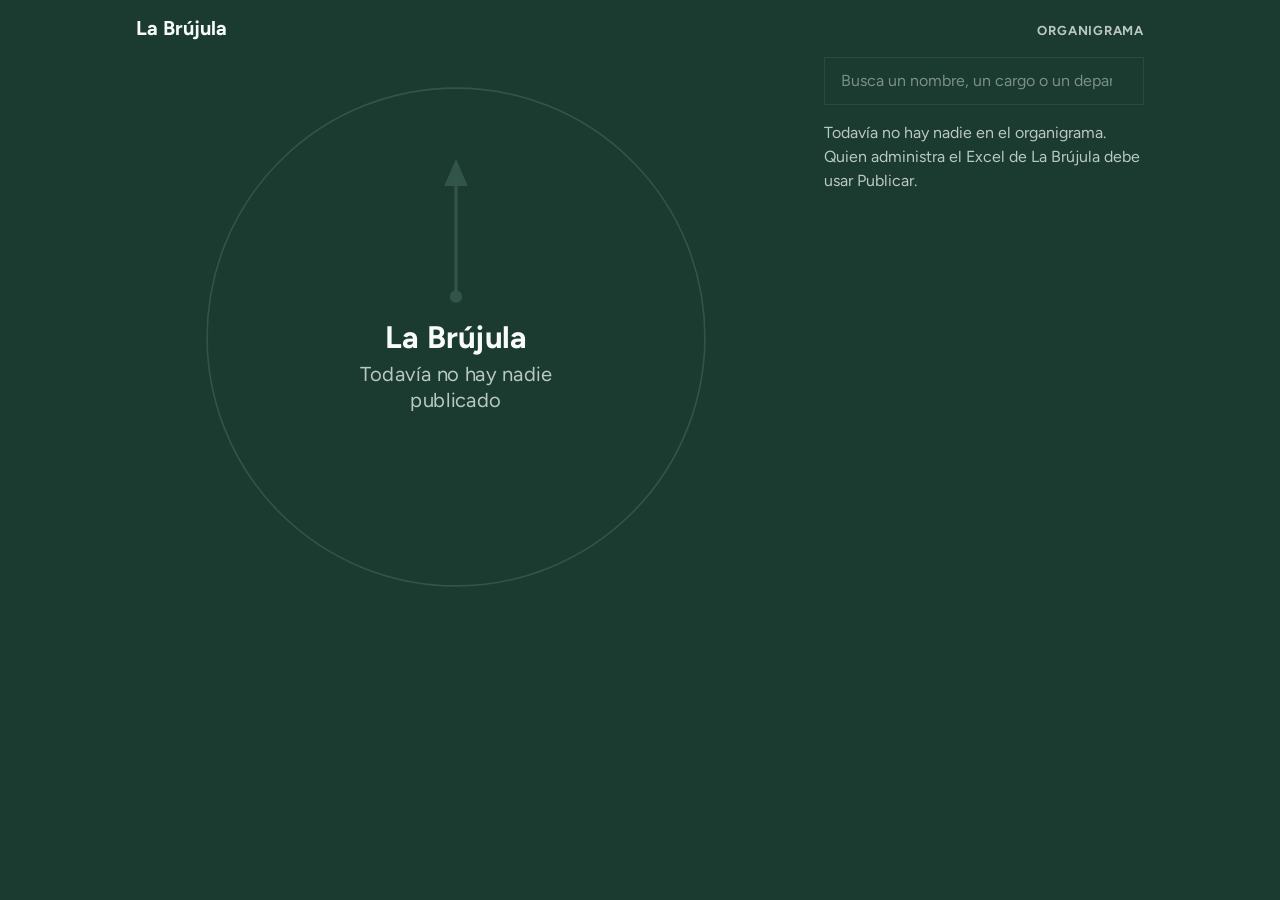
==== index.html @ 805f370a "feat(organigrama): ronda de La Brújula publicada desde el Excel SPA estática sin build: una ronda do" ====
<!doctype html>
<html lang="es">
<head>
  <meta charset="utf-8">
  <meta name="viewport" content="width=device-width, initial-scale=1, viewport-fit=cover">
  <title>La Brújula · Organigrama</title>
  <meta name="description" content="Quién lleva qué en La Brújula y cómo escribirle.">
  <meta name="theme-color" content="#17382f">
  <link rel="icon" href="assets/favicon.svg" type="image/svg+xml">

  <link rel="preconnect" href="https://fonts.googleapis.com">
  <link rel="preconnect" href="https://fonts.gstatic.com" crossorigin>
  <link href="https://fonts.googleapis.com/css2?family=Figtree:wght@400;700&display=swap" rel="stylesheet">

  <link rel="stylesheet" href="css/styles.css">
  <script type="module" src="js/main.js"></script>
</head>
<body>
  <main class="app">
    <header class="cabeza">
      <h1 class="marca">La Brújula</h1>
      <span class="etiqueta">Organigrama</span>
    </header>
    <div class="cuerpo">
      <div class="buscar">
        <label class="sr-only" for="buscar">Buscar</label>
        <input type="search" id="buscar" placeholder="Busca un nombre, un cargo o un departamento" autocomplete="off" disabled>
      </div>
      <svg class="rueda" viewBox="0 0 360 360" role="group" aria-label="Ronda del grupo"></svg>
      <div class="panel" aria-live="polite"></div>
    </div>
    <noscript><p>El organigrama necesita JavaScript para mostrarse.</p></noscript>
  </main>
</body>
</html>
---- css/styles.css ----
/* ==========================================================================
   Organigrama de La Brújula
   Contrato visual: design/constraints.md. Un solo tema, bosque: al grupo no le
   convenció el claro. Los componentes solo usan tokens semánticos, así que un
   tema claro futuro es un bloque más aquí.
   ========================================================================== */

:root {
  color-scheme: dark;

  /* Primitivos: neutros teñidos hacia el turquesa (H 175) y una sola familia de acento */
  --n-99: oklch(0.985 0.005 175);
  --n-82: oklch(0.82 0.016 175);
  --n-62: oklch(0.62 0.018 175);
  --n-14: oklch(0.14 0.02 172);
  --b-48: oklch(0.48 0.045 172);
  --b-42: oklch(0.42 0.045 172);
  --b-36: oklch(0.36 0.042 172);
  --b-32: oklch(0.32 0.04 172);    /* bosque, ≈ #17382F de la marca */
  --a-72: oklch(0.72 0.12 180);    /* turquesa, ≈ #22B5A5 */

  /* Semánticos */
  --bg: var(--b-32);
  --text: var(--n-99);
  --muted: var(--n-82);
  --line: var(--b-42);
  --seat: var(--b-42);
  --seat-hover: var(--b-48);
  --seat-text: var(--n-99);
  --seat-dim: var(--b-36);
  --seat-dim-text: var(--n-62);
  --accent: var(--a-72);           /* único significado: coincide o puedes actuar */
  --on-accent: var(--n-14);

  --f-display: "Figtree", system-ui, -apple-system, "Segoe UI", sans-serif;
  --f-text: "Figtree", system-ui, -apple-system, "Segoe UI", sans-serif;
  /* Solo para la palabra La Brújula: la fuente más cercana a la del logo (pendiente). */
  --f-marca: var(--f-display);
  --t-xs: 13px; --t-s: 16px; --t-m: 20px; --t-l: 24px; --t-xl: 32px; --t-xxl: 40px;

  --s-1: 4px; --s-2: 8px; --s-3: 16px; --s-4: 24px; --s-5: 32px; --s-6: 48px;

  --dur-fast: 120ms; --dur: 200ms; --dur-slow: 320ms;
  --ease-out: cubic-bezier(0.22, 1, 0.36, 1);
}

*, *::before, *::after { box-sizing: border-box; }
html { -webkit-text-size-adjust: 100%; }
body {
  margin: 0;
  background: var(--bg);
  color: var(--text);
  font-family: var(--f-text);
  font-size: var(--t-s);
  line-height: 1.5;
}
h1, h2, h3 { font-family: var(--f-display); font-weight: 700; line-height: 1.2; margin: 0; text-wrap: balance; }
p { margin: 0; max-width: 66ch; }
button { font: inherit; color: inherit; }
:focus-visible { outline: 2px solid var(--accent); outline-offset: 2px; }
/* Las clases que fijan display pisan al [hidden] del navegador; esto lo devuelve. */
[hidden] { display: none !important; }
.sr-only { position: absolute; width: 1px; height: 1px; overflow: hidden; clip: rect(0 0 0 0); white-space: nowrap; }
.etiqueta { font-size: var(--t-xs); font-weight: 700; letter-spacing: 0.06em; text-transform: uppercase; color: var(--muted); }

/* ---------- Página ---------- */
.app {
  container-type: inline-size;
  max-width: 1040px;
  margin-inline: auto;
  padding-inline: var(--s-3);
  padding-block: calc(var(--s-3) + env(safe-area-inset-top, 0px)) calc(var(--s-5) + env(safe-area-inset-bottom, 0px));
  display: grid;
  gap: var(--s-3);
}
.cabeza { display: flex; align-items: baseline; justify-content: space-between; gap: var(--s-3); }
.marca { font-family: var(--f-marca); font-size: var(--t-m); }
.cuerpo { display: grid; gap: var(--s-3); }

.buscar input {
  width: 100%; min-height: 48px;
  font: inherit; color: var(--text);
  background: var(--bg); border: 1px solid var(--line); border-radius: 0;
  padding: var(--s-2) var(--s-3);
  -webkit-appearance: none; appearance: none;
}
.buscar input::placeholder { color: var(--muted); opacity: 1; }
.buscar input:focus-visible { outline: 2px solid var(--accent); outline-offset: 0; border-color: var(--accent); }
.buscar input:disabled { opacity: 0.6; }

/* ---------- La ronda ---------- */
.rueda { width: 100%; max-width: 560px; height: auto; display: block; margin-inline: auto; overflow: visible; touch-action: manipulation; }
.anillo { fill: none; stroke: var(--line); stroke-width: 1; }
.asiento { cursor: pointer; outline: none; }
.asiento .disco { fill: var(--seat); transition: fill var(--dur) var(--ease-out); }
.asiento .halo { fill: none; stroke: transparent; stroke-width: 2; }
.asiento text {
  fill: var(--seat-text); font-family: var(--f-text); font-weight: 700; font-size: var(--t-xs);
  text-anchor: middle; dominant-baseline: central; pointer-events: none;
  transition: fill var(--dur) var(--ease-out);
}
.asiento.rep text { font-size: var(--t-s); }
.asiento:hover .disco { fill: var(--seat-hover); }
.asiento:focus-visible .halo { stroke: var(--text); }
.rueda.hay-busqueda .asiento .disco { fill: var(--seat-dim); }
.rueda.hay-busqueda .asiento text { fill: var(--seat-dim-text); }
.rueda .asiento.coincide .disco { fill: var(--accent); }
.rueda .asiento.coincide text { fill: var(--on-accent); }
.rueda .asiento.foco .halo { stroke: var(--accent); }
.rueda.densa .asiento text { display: none; }
.arco { font-family: var(--f-text); font-size: var(--t-xs); font-weight: 700; letter-spacing: 0.06em; text-transform: uppercase; fill: var(--muted); }
.aguja { stroke: var(--line); stroke-width: 2; fill: var(--line); transition: stroke var(--dur) var(--ease-out), fill var(--dur) var(--ease-out); }
.rueda.con-foco .aguja { stroke: var(--accent); fill: var(--accent); }
.centro { display: grid; justify-items: center; align-content: start; text-align: center; gap: var(--s-1); height: 100%; color: var(--text); font-family: var(--f-text); }
.centro b { font-family: var(--f-display); font-size: var(--t-m); line-height: 1.2; text-wrap: balance; }
.centro span { font-size: var(--t-xs); color: var(--muted); line-height: 1.3; }

/* ---------- Panel ---------- */
.panel { display: grid; gap: var(--s-3); min-height: 120px; align-content: start; }
.ficha { display: grid; gap: var(--s-2); }
.ficha h2 { font-size: var(--t-l); }
.donde { color: var(--muted); }
.accion {
  display: inline-flex; align-items: center; justify-content: center; min-height: 48px;
  padding: var(--s-2) var(--s-4); margin-top: var(--s-2); justify-self: start;
  background: var(--accent); color: var(--on-accent);
  font-weight: 700; border: 0; border-radius: 0; cursor: pointer; text-decoration: none;
}
.secundaria { background: transparent; color: var(--text); border: 1px solid var(--line); }
.sin-wa { display: grid; gap: var(--s-2); justify-items: start; }
.sin-wa .accion { margin-top: 0; }
.lista { list-style: none; margin: 0; padding: 0; display: grid; }
.lista button {
  width: 100%; min-height: 48px; padding: var(--s-2) 0;
  display: grid; grid-template-columns: minmax(0, 1fr) auto; gap: var(--s-3); align-items: center;
  text-align: left; background: transparent; border: 0; border-radius: 0; cursor: pointer;
}
.lista button:hover b { text-decoration: underline; text-underline-offset: 3px; }
.lista small { color: var(--muted); font-size: var(--t-xs); }
.pie { font-size: var(--t-xs); color: var(--muted); }

@container (min-width: 720px) {
  .cuerpo {
    grid-template-columns: minmax(0, 1fr) 320px;
    grid-template-areas: "rueda buscar" "rueda panel";
    grid-template-rows: auto 1fr;
    column-gap: var(--s-6);
  }
  .buscar { grid-area: buscar; }
  .rueda { grid-area: rueda; }
  .panel { grid-area: panel; }
}

/* ---------- /admin ---------- */
.admin { max-width: 560px; }
.admin h1 { font-size: var(--t-l); }
.admin .cuerpo { gap: var(--s-3); }

@media (prefers-reduced-motion: reduce) {
  *, *::before, *::after { transition-duration: 0ms !important; }
}
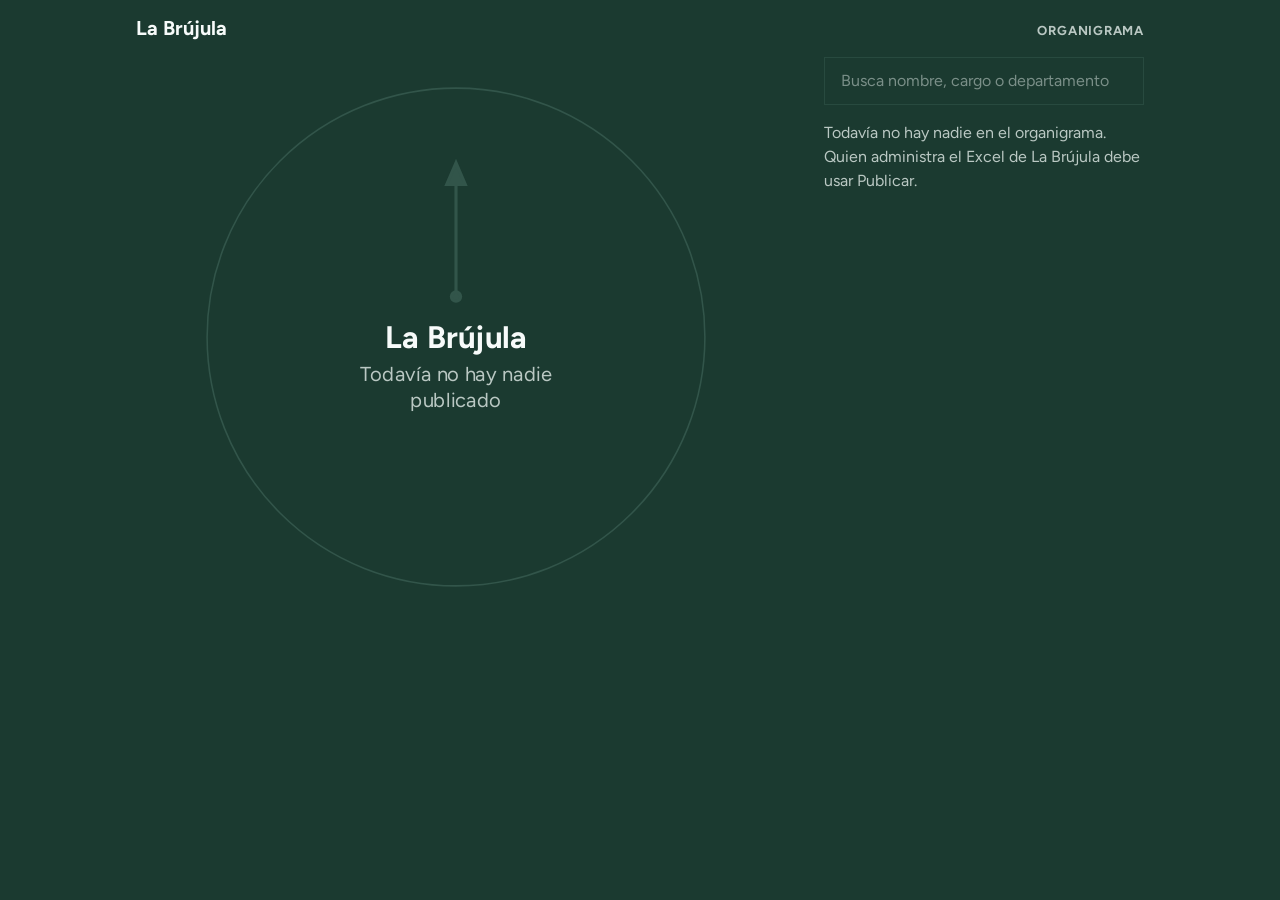
==== commit ebd0be33: "fix(publicar): reconocer departamentos por el prefijo «Depto de» y la Dirección en «Organigrama gene" ====
--- a/index.html
+++ b/index.html
@@ -24,7 +24,7 @@
     <div class="cuerpo">
       <div class="buscar">
         <label class="sr-only" for="buscar">Buscar</label>
-        <input type="search" id="buscar" placeholder="Busca un nombre, un cargo o un departamento" autocomplete="off" disabled>
+        <input type="search" id="buscar" placeholder="Busca nombre, cargo o departamento" autocomplete="off" disabled>
       </div>
       <svg class="rueda" viewBox="0 0 360 360" role="group" aria-label="Ronda del grupo"></svg>
       <div class="panel" aria-live="polite"></div>
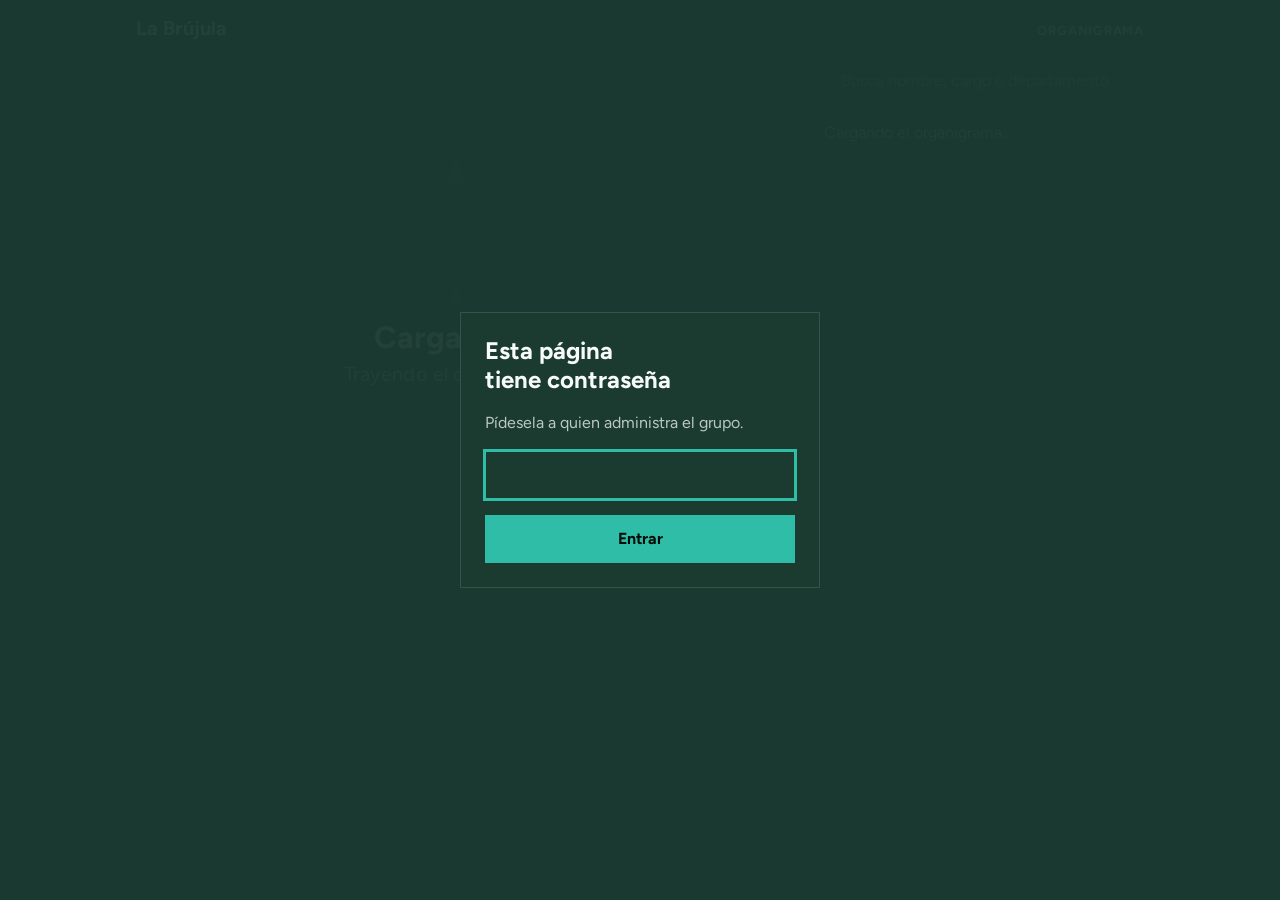
==== commit 4d2768cf: "feat(acceso): contraseña para ver el organigrama y datos publicados cifrados El repo es público, así" ====
--- a/index.html
+++ b/index.html
@@ -29,6 +29,16 @@
       <svg class="rueda" viewBox="0 0 360 360" role="group" aria-label="Ronda del grupo"></svg>
       <div class="panel" aria-live="polite"></div>
     </div>
+    <dialog id="acceso" aria-labelledby="acceso-titulo">
+      <form method="dialog">
+        <h2 id="acceso-titulo">Esta página tiene contraseña</h2>
+        <p class="donde">Pídesela a quien administra el grupo.</p>
+        <label class="sr-only" for="clave">Contraseña</label>
+        <input type="password" id="clave" autocomplete="current-password" required>
+        <p class="aviso" hidden role="alert"></p>
+        <button class="accion" type="submit">Entrar</button>
+      </form>
+    </dialog>
     <noscript><p>El organigrama necesita JavaScript para mostrarse.</p></noscript>
   </main>
 </body>
--- a/css/styles.css
+++ b/css/styles.css
@@ -151,6 +151,19 @@
   .panel { grid-area: panel; }
 }
 
+/* ---------- Contraseña ---------- */
+dialog { color: var(--text); background: var(--bg); border: 1px solid var(--line); border-radius: 0; padding: var(--s-4); width: min(360px, calc(100vw - 2 * var(--s-3))); }
+dialog::backdrop { background: var(--bg); opacity: 0.96; }
+dialog form { display: grid; gap: var(--s-3); }
+dialog h2 { font-size: var(--t-l); }
+dialog input {
+  width: 100%; min-height: 48px; font: inherit; color: var(--text);
+  background: var(--bg); border: 1px solid var(--line); border-radius: 0; padding: var(--s-2) var(--s-3);
+}
+dialog input:focus-visible { outline: 2px solid var(--accent); outline-offset: 0; border-color: var(--accent); }
+dialog .accion { margin-top: 0; justify-self: stretch; }
+.aviso { color: var(--text); font-weight: 700; }
+
 /* ---------- /admin ---------- */
 .admin { max-width: 560px; }
 .admin h1 { font-size: var(--t-l); }
